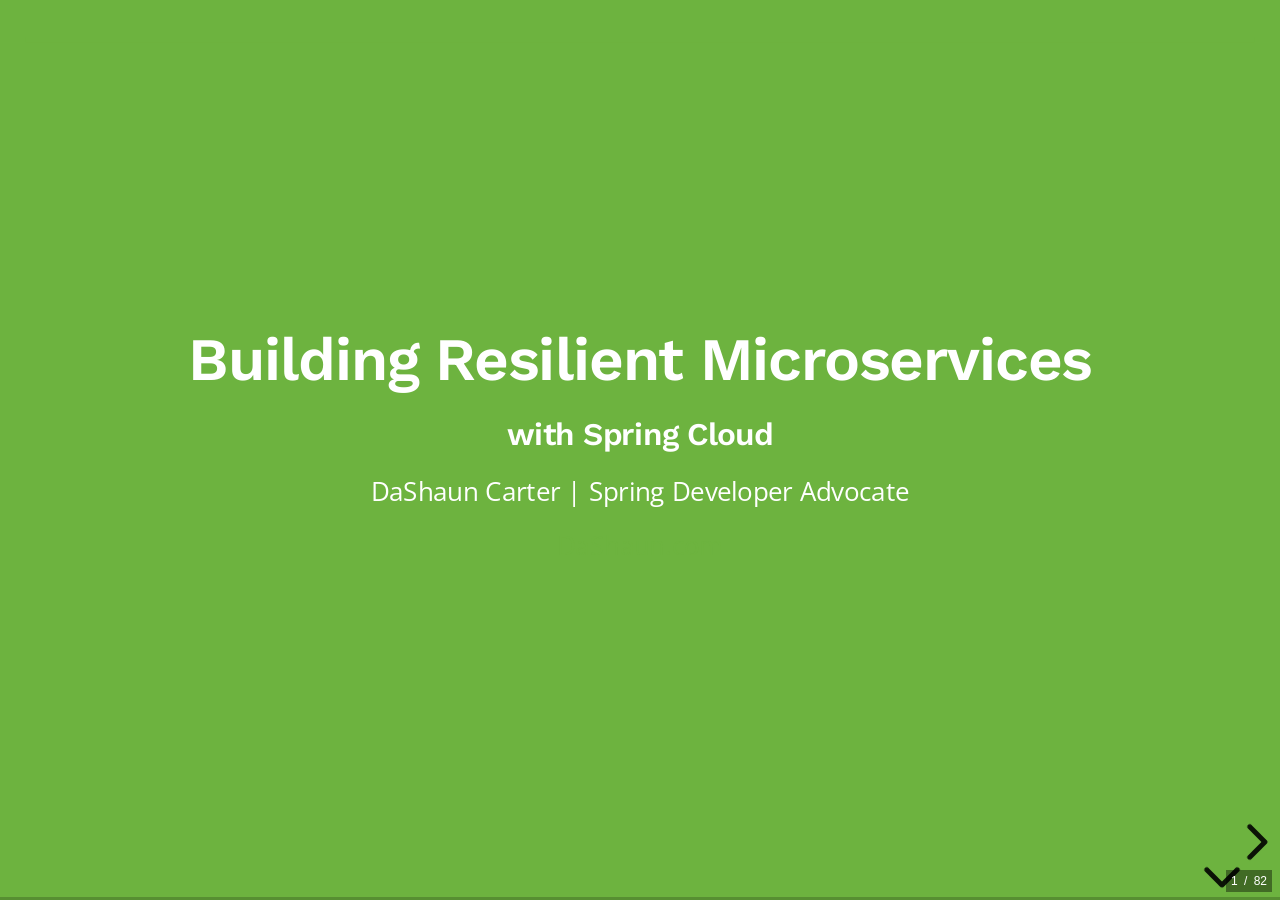
==== docs/index.html @ 8b3b5228 "first pass" ====
<!doctype html>
<html lang="en">
<head>
    <meta charset="utf-8">
    <meta name="viewport" content="width=device-width, initial-scale=1.0, maximum-scale=1.0, user-scalable=no">
    <title>Building Resilient Microservices with Spring Cloud</title>
    <link rel="stylesheet" href="./reveal.js/dist/reset.css">
    <link rel="stylesheet" href="./reveal.js/dist/reveal.css">
    <link rel="stylesheet" href="./reveal.js/dist/theme/simple.css">
    <link rel="stylesheet" href="./reveal.js/dist/plugin/highlight/monokai.css">
    <link rel="preconnect" href="https://fonts.googleapis.com">
    <link rel="preconnect" href="https://fonts.gstatic.com" crossorigin>
    <link href="https://fonts.googleapis.com/css2?family=Open+Sans:wght@400;600;700&family=Work+Sans:wght@400;700&display=swap" rel="stylesheet">
    <style>
        :root {
            --spring-green: #6db33f;
            --spring-dark: #191e1e;
            --spring-text: #4a4a4a;
            --spring-heading: #111;
            --spring-border: #ebf2f2;
            --bbq-ember: #c0392b;
        }
        .reveal { font-family: 'Open Sans', sans-serif; font-size: 28px; color: var(--spring-text); line-height: 1.5; }
        .reveal .slides { border-top: 5px solid var(--spring-green); }
        .reveal h1, .reveal h2, .reveal h3 { font-family: 'Work Sans', sans-serif; color: var(--spring-heading); text-transform: none; letter-spacing: -0.02em; }
        .reveal h1 { font-size: 2.1em; }
        .reveal h2 { font-size: 1.5em; }
        .reveal h3 { font-size: 1.1em; }
        .reveal p { font-size: 0.9em; }
        .reveal ul, .reveal ol { font-size: 0.84em; }
        .reveal li { margin-bottom: 0.25em; }
        .reveal a, .reveal code { color: var(--spring-green); }
        .reveal pre { font-size: 0.5em; width: 100%; border-radius: 8px; box-shadow: 0 8px 15px rgba(0,0,0,.15); }
        .reveal pre code { max-height: 520px; padding: 18px 22px; white-space: pre-wrap; background: var(--spring-dark); border-radius: 8px; }
        .reveal table { font-size: 0.72em; }
        .reveal table th { background: var(--spring-green); color: white; padding: 10px 16px; }
        .reveal table td { padding: 8px 16px; border-bottom: 1px solid var(--spring-border); }
        .reveal blockquote { border-left: 4px solid var(--spring-green); background: #f9fdf7; padding: 12px 20px; box-shadow: none; font-style: normal; }
        .reveal section[data-background-color="#6db33f"] h1,
        .reveal section[data-background-color="#6db33f"] h2,
        .reveal section[data-background-color="#6db33f"] h3,
        .reveal section[data-background-color="#6db33f"] p { color: white; }
        .reveal section[data-background-color="#191e1e"] h1,
        .reveal section[data-background-color="#191e1e"] h2,
        .reveal section[data-background-color="#191e1e"] h3,
        .reveal section[data-background-color="#191e1e"] p { color: white; }
        .reveal section[data-background-color="#c0392b"] h1,
        .reveal section[data-background-color="#c0392b"] h2,
        .reveal section[data-background-color="#c0392b"] h3,
        .reveal section[data-background-color="#c0392b"] p { color: white; }
        .reveal .progress, .reveal .controls { color: var(--spring-green); }
    </style>
</head>
<body>
<div class="reveal">
    <div class="slides">
        <section data-markdown="intro.md"      data-separator="^\f" data-separator-vertical="^---$" data-separator-notes="^Notes:" data-charset="utf-8"></section>
        <section data-markdown="config.md"      data-separator="^\f" data-separator-vertical="^---$" data-separator-notes="^Notes:" data-charset="utf-8"></section>
        <section data-markdown="discovery.md"   data-separator="^\f" data-separator-vertical="^---$" data-separator-notes="^Notes:" data-charset="utf-8"></section>
        <section data-markdown="resilience.md"  data-separator="^\f" data-separator-vertical="^---$" data-separator-notes="^Notes:" data-charset="utf-8"></section>
        <section data-markdown="stream.md"      data-separator="^\f" data-separator-vertical="^---$" data-separator-notes="^Notes:" data-charset="utf-8"></section>
        <section data-markdown="gateway.md"     data-separator="^\f" data-separator-vertical="^---$" data-separator-notes="^Notes:" data-charset="utf-8"></section>
        <section data-markdown="tracing.md"     data-separator="^\f" data-separator-vertical="^---$" data-separator-notes="^Notes:" data-charset="utf-8"></section>
        <section data-markdown="outro.md"       data-separator="^\f" data-separator-vertical="^---$" data-separator-notes="^Notes:" data-charset="utf-8"></section>
    </div>
</div>
<script src="./reveal.js/dist/reveal.js"></script>
<script src="./reveal.js/dist/plugin/markdown.js"></script>
<script src="./reveal.js/dist/plugin/highlight.js"></script>
<script src="./reveal.js/dist/plugin/notes.js"></script>
<script>
    Reveal.initialize({
        hash: true,
        slideNumber: 'c/t',
        progress: true,
        transition: 'slide',
        width: 1200,
        height: 800,
        margin: 0.04,
        plugins: [RevealMarkdown, RevealHighlight, RevealNotes]
    });
</script>
</body>
</html>
---- docs/reveal.js/dist/reveal.css ----
.reveal .stretch,.reveal .r-stretch{max-width:none;max-height:none}.reveal pre.stretch code,.reveal pre.r-stretch code{height:100%;max-height:100%;box-sizing:border-box}.reveal .r-fit-text{display:inline-block;white-space:nowrap}.reveal .r-stack{display:grid;grid-template-rows:100%}.reveal .r-stack>*{grid-area:1/1;margin:auto}.reveal .r-vstack,.reveal .r-hstack{display:flex}.reveal .r-vstack img,.reveal .r-vstack video,.reveal .r-hstack img,.reveal .r-hstack video{min-width:0;min-height:0;object-fit:contain}.reveal .r-vstack{flex-direction:column;align-items:center;justify-content:center}.reveal .r-hstack{flex-direction:row;align-items:center;justify-content:center}.reveal .items-stretch{align-items:stretch}.reveal .items-start{align-items:flex-start}.reveal .items-center{align-items:center}.reveal .items-end{align-items:flex-end}.reveal .justify-between{justify-content:space-between}.reveal .justify-around{justify-content:space-around}.reveal .justify-start{justify-content:flex-start}.reveal .justify-center{justify-content:center}.reveal .justify-end{justify-content:flex-end}html.reveal-full-page{width:100%;height:100%;height:100vh;height:calc(var(--vh, 1vh) * 100);height:100dvh;overflow:hidden}.reveal-viewport{height:100%;overflow:hidden;position:relative;line-height:1;margin:0;background-color:#fff;color:#000;--r-controls-spacing: 12px;--r-overlay-header-height: 40px;--r-overlay-margin: 0px;--r-overlay-padding: 6px;--r-overlay-gap: 5px}@media screen and (max-width:1024px),(max-height:768px){.reveal-viewport{--r-overlay-header-height: 26px}}.reveal-viewport:fullscreen{top:0!important;left:0!important;width:100%!important;height:100%!important;transform:none!important}.reveal .fragment{transition:all .2s ease}.reveal .fragment:not(.custom){opacity:0;visibility:hidden;will-change:opacity}.reveal .fragment.visible{opacity:1;visibility:inherit}.reveal .fragment.disabled{transition:none}.reveal .fragment.grow{opacity:1;visibility:inherit}.reveal .fragment.grow.visible{transform:scale(1.3)}.reveal .fragment.shrink{opacity:1;visibility:inherit}.reveal .fragment.shrink.visible{transform:scale(.7)}.reveal .fragment.zoom-in{transform:scale(.1)}.reveal .fragment.zoom-in.visible{transform:none}.reveal .fragment.fade-out{opacity:1;visibility:inherit}.reveal .fragment.fade-out.visible{opacity:0;visibility:hidden}.reveal .fragment.semi-fade-out{opacity:1;visibility:inherit}.reveal .fragment.semi-fade-out.visible{opacity:.5;visibility:inherit}.reveal .fragment.strike{opacity:1;visibility:inherit}.reveal .fragment.strike.visible{text-decoration:line-through}.reveal .fragment.fade-up{transform:translateY(40px)}.reveal .fragment.fade-up.visible{transform:translate(0)}.reveal .fragment.fade-down{transform:translateY(-40px)}.reveal .fragment.fade-down.visible{transform:translate(0)}.reveal .fragment.fade-right{transform:translate(-40px)}.reveal .fragment.fade-right.visible{transform:translate(0)}.reveal .fragment.fade-left{transform:translate(40px)}.reveal .fragment.fade-left.visible{transform:translate(0)}.reveal .fragment.fade-in-then-out,.reveal .fragment.current-visible{opacity:0;visibility:hidden}.reveal .fragment.fade-in-then-out.current-fragment,.reveal .fragment.current-visible.current-fragment{opacity:1;visibility:inherit}.reveal .fragment.fade-in-then-semi-out{opacity:0;visibility:hidden}.reveal .fragment.fade-in-then-semi-out.visible{opacity:.5;visibility:inherit}.reveal .fragment.fade-in-then-semi-out.current-fragment,.reveal .fragment.highlight-red,.reveal .fragment.highlight-current-red,.reveal .fragment.highlight-green,.reveal .fragment.highlight-current-green,.reveal .fragment.highlight-blue,.reveal .fragment.highlight-current-blue{opacity:1;visibility:inherit}.reveal .fragment.highlight-red.visible{color:#ff2c2d}.reveal .fragment.highlight-green.visible{color:#17ff2e}.reveal .fragment.highlight-blue.visible{color:#1b91ff}.reveal .fragment.highlight-current-red.current-fragment{color:#ff2c2d}.reveal .fragment.highlight-current-green.current-fragment{color:#17ff2e}.reveal .fragment.highlight-current-blue.current-fragment{color:#1b91ff}.reveal:after{content:"";font-style:italic}.reveal iframe{z-index:1}.reveal a{position:relative}@keyframes bounce-right{0%,10%,25%,40%,50%{transform:translate(0)}20%{transform:translate(10px)}30%{transform:translate(-5px)}}@keyframes bounce-left{0%,10%,25%,40%,50%{transform:translate(0)}20%{transform:translate(-10px)}30%{transform:translate(5px)}}@keyframes bounce-down{0%,10%,25%,40%,50%{transform:translateY(0)}20%{transform:translateY(10px)}30%{transform:translateY(-5px)}}.reveal .controls{display:none;position:absolute;top:auto;bottom:var(--r-controls-spacing);right:var(--r-controls-spacing);left:auto;z-index:11;color:#000;pointer-events:none;font-size:10px}.reveal .controls button{position:absolute;padding:0;background-color:transparent;border:0;outline:0;cursor:pointer;color:currentColor;transform:scale(.9999);transition:color .2s ease,opacity .2s ease,transform .2s ease;z-index:2;pointer-events:auto;font-size:inherit;visibility:hidden;opacity:0;-webkit-appearance:none;-webkit-tap-highlight-color:rgba(0,0,0,0)}.reveal .controls .controls-arrow:before,.reveal .controls .controls-arrow:after{content:"";position:absolute;top:0;left:0;width:2.6em;height:.5em;border-radius:.25em;background-color:currentColor;transition:all .15s ease,background-color .8s ease;transform-origin:.2em 50%;will-change:transform}.reveal .controls .controls-arrow{position:relative;width:3.6em;height:3.6em}.reveal .controls .controls-arrow:before{transform:translate(.5em) translateY(1.55em) rotate(45deg)}.reveal .controls .controls-arrow:after{transform:translate(.5em) translateY(1.55em) rotate(-45deg)}.reveal .controls .controls-arrow:hover:before{transform:translate(.5em) translateY(1.55em) rotate(40deg)}.reveal .controls .controls-arrow:hover:after{transform:translate(.5em) translateY(1.55em) rotate(-40deg)}.reveal .controls .controls-arrow:active:before{transform:translate(.5em) translateY(1.55em) rotate(36deg)}.reveal .controls .controls-arrow:active:after{transform:translate(.5em) translateY(1.55em) rotate(-36deg)}.reveal .controls .navigate-left{right:6.4em;bottom:3.2em;transform:translate(-10px)}.reveal .controls .navigate-left.highlight{animation:bounce-left 2s 50 both ease-out}.reveal .controls .navigate-right{right:0;bottom:3.2em;transform:translate(10px)}.reveal .controls .navigate-right .controls-arrow{transform:rotate(180deg)}.reveal .controls .navigate-right.highlight{animation:bounce-right 2s 50 both ease-out}.reveal .controls .navigate-up{right:3.2em;bottom:6.4em;transform:translateY(-10px)}.reveal .controls .navigate-up .controls-arrow{transform:rotate(90deg)}.reveal .controls .navigate-down{right:3.2em;bottom:-1.4em;padding-bottom:1.4em;transform:translateY(10px)}.reveal .controls .navigate-down .controls-arrow{transform:rotate(-90deg)}.reveal .controls .navigate-down.highlight{animation:bounce-down 2s 50 both ease-out}.reveal .controls[data-controls-back-arrows=faded] .navigate-up.enabled{opacity:.3}.reveal .controls[data-controls-back-arrows=faded] .navigate-up.enabled:hover{opacity:1}.reveal .controls[data-controls-back-arrows=hidden] .navigate-up.enabled{opacity:0;visibility:hidden}.reveal .controls .enabled{visibility:visible;opacity:.9;cursor:pointer;transform:none}.reveal .controls .enabled.fragmented{opacity:.5}.reveal .controls .enabled:hover,.reveal .controls .enabled.fragmented:hover{opacity:1}.reveal:not(.rtl) .controls[data-controls-back-arrows=faded] .navigate-left.enabled{opacity:.3}.reveal:not(.rtl) .controls[data-controls-back-arrows=faded] .navigate-left.enabled:hover{opacity:1}.reveal:not(.rtl) .controls[data-controls-back-arrows=hidden] .navigate-left.enabled{opacity:0;visibility:hidden}.reveal.rtl .controls[data-controls-back-arrows=faded] .navigate-right.enabled{opacity:.3}.reveal.rtl .controls[data-controls-back-arrows=faded] .navigate-right.enabled:hover{opacity:1}.reveal.rtl .controls[data-controls-back-arrows=hidden] .navigate-right.enabled{opacity:0;visibility:hidden}.reveal[data-navigation-mode=linear].has-horizontal-slides .navigate-up,.reveal[data-navigation-mode=linear].has-horizontal-slides .navigate-down{display:none}.reveal[data-navigation-mode=linear].has-horizontal-slides .navigate-left,.reveal:not(.has-vertical-slides) .controls .navigate-left{bottom:1.4em;right:5.5em}.reveal[data-navigation-mode=linear].has-horizontal-slides .navigate-right,.reveal:not(.has-vertical-slides) .controls .navigate-right{bottom:1.4em;right:.5em}.reveal:not(.has-horizontal-slides) .controls .navigate-up{right:1.4em;bottom:5em}.reveal:not(.has-horizontal-slides) .controls .navigate-down{right:1.4em;bottom:.5em}.reveal.has-dark-background .controls{color:#fff}.reveal.has-light-background .controls{color:#000}.reveal.no-hover .controls .controls-arrow:hover:before,.reveal.no-hover .controls .controls-arrow:active:before{transform:translate(.5em) translateY(1.55em) rotate(45deg)}.reveal.no-hover .controls .controls-arrow:hover:after,.reveal.no-hover .controls .controls-arrow:active:after{transform:translate(.5em) translateY(1.55em) rotate(-45deg)}@media screen and (min-width:500px){.reveal-viewport{--r-controls-spacing: .8em}.reveal .controls[data-controls-layout=edges]{inset:0}.reveal .controls[data-controls-layout=edges] .navigate-left,.reveal .controls[data-controls-layout=edges] .navigate-right,.reveal .controls[data-controls-layout=edges] .navigate-up,.reveal .controls[data-controls-layout=edges] .navigate-down{bottom:auto;right:auto}.reveal .controls[data-controls-layout=edges] .navigate-left{top:50%;left:var(--r-controls-spacing);margin-top:-1.8em}.reveal .controls[data-controls-layout=edges] .navigate-right{top:50%;right:var(--r-controls-spacing);margin-top:-1.8em}.reveal .controls[data-controls-layout=edges] .navigate-up{top:var(--r-controls-spacing);left:50%;margin-left:-1.8em}.reveal .controls[data-controls-layout=edges] .navigate-down{bottom:calc(var(--r-controls-spacing) - 1.4em + .3em);left:50%;margin-left:-1.8em}}.reveal .progress{position:absolute;display:none;height:3px;width:100%;bottom:0;left:0;z-index:10;background-color:#0003;color:#fff}.reveal .progress:after{content:"";display:block;position:absolute;height:10px;width:100%;top:-10px}.reveal .progress span{display:block;height:100%;width:100%;background-color:currentColor;transition:transform .8s cubic-bezier(.26,.86,.44,.985);transform-origin:0 0;transform:scaleX(0)}.reveal .slide-number{position:absolute;display:block;right:8px;bottom:8px;z-index:31;font-family:Helvetica,sans-serif;font-size:12px;line-height:1;color:#fff;background-color:#0006;padding:5px}.reveal .slide-number a{color:currentColor}.reveal .slide-number-delimiter{margin:0 3px}.reveal{position:relative;width:100%;height:100%;overflow:hidden;touch-action:pinch-zoom}.reveal.embedded{touch-action:pan-y}.reveal.embedded.is-vertical-slide{touch-action:none}.reveal .slides{position:absolute;width:100%;height:100%;inset:0;margin:auto;pointer-events:none;overflow:visible;z-index:1;text-align:center;perspective:600px;perspective-origin:50% 40%}.reveal .slides>section{perspective:600px}.reveal .slides>section,.reveal .slides>section>section{display:none;position:absolute;width:100%;pointer-events:auto;z-index:10;transform-style:flat;transition:transform-origin .8s cubic-bezier(.26,.86,.44,.985),transform .8s cubic-bezier(.26,.86,.44,.985),visibility .8s cubic-bezier(.26,.86,.44,.985),opacity .8s cubic-bezier(.26,.86,.44,.985)}.reveal[data-transition-speed=fast] .slides section{transition-duration:.4s}.reveal[data-transition-speed=slow] .slides section{transition-duration:1.2s}.reveal .slides section[data-transition-speed=fast]{transition-duration:.4s}.reveal .slides section[data-transition-speed=slow]{transition-duration:1.2s}.reveal .slides>section.stack{padding-top:0;padding-bottom:0;pointer-events:none;height:100%}.reveal .slides>section.present,.reveal .slides>section>section.present{display:block;z-index:11;opacity:1}.reveal .slides>section:empty,.reveal .slides>section>section:empty,.reveal .slides>section[data-background-interactive],.reveal .slides>section>section[data-background-interactive]{pointer-events:none}.reveal.center,.reveal.center .slides,.reveal.center .slides section{min-height:0!important}.reveal .slides>section:not(.present),.reveal .slides>section>section:not(.present){pointer-events:none}.reveal.overview .slides>section,.reveal.overview .slides>section>section{pointer-events:auto}.reveal .slides>section.past,.reveal .slides>section.future,.reveal .slides>section.past>section,.reveal .slides>section.future>section,.reveal .slides>section>section.past,.reveal .slides>section>section.future{opacity:0}.reveal .slides>section[data-transition=slide].past,.reveal .slides>section[data-transition~=slide-out].past,.reveal.slide .slides>section:not([data-transition]).past{transform:translate(-150%)}.reveal .slides>section[data-transition=slide].future,.reveal .slides>section[data-transition~=slide-in].future,.reveal.slide .slides>section:not([data-transition]).future{transform:translate(150%)}.reveal .slides>section>section[data-transition=slide].past,.reveal .slides>section>section[data-transition~=slide-out].past,.reveal.slide .slides>section>section:not([data-transition]).past{transform:translateY(-150%)}.reveal .slides>section>section[data-transition=slide].future,.reveal .slides>section>section[data-transition~=slide-in].future,.reveal.slide .slides>section>section:not([data-transition]).future{transform:translateY(150%)}.reveal .slides>section[data-transition=linear].past,.reveal .slides>section[data-transition~=linear-out].past,.reveal.linear .slides>section:not([data-transition]).past{transform:translate(-150%)}.reveal .slides>section[data-transition=linear].future,.reveal .slides>section[data-transition~=linear-in].future,.reveal.linear .slides>section:not([data-transition]).future{transform:translate(150%)}.reveal .slides>section>section[data-transition=linear].past,.reveal .slides>section>section[data-transition~=linear-out].past,.reveal.linear .slides>section>section:not([data-transition]).past{transform:translateY(-150%)}.reveal .slides>section>section[data-transition=linear].future,.reveal .slides>section>section[data-transition~=linear-in].future,.reveal.linear .slides>section>section:not([data-transition]).future{transform:translateY(150%)}.reveal .slides section[data-transition=default].stack,.reveal.default .slides section.stack{transform-style:preserve-3d}.reveal .slides>section[data-transition=default].past,.reveal .slides>section[data-transition~=default-out].past,.reveal.default .slides>section:not([data-transition]).past{transform:translate3d(-100%,0,0) rotateY(-90deg) translate3d(-100%,0,0)}.reveal .slides>section[data-transition=default].future,.reveal .slides>section[data-transition~=default-in].future,.reveal.default .slides>section:not([data-transition]).future{transform:translate3d(100%,0,0) rotateY(90deg) translate3d(100%,0,0)}.reveal .slides>section>section[data-transition=default].past,.reveal .slides>section>section[data-transition~=default-out].past,.reveal.default .slides>section>section:not([data-transition]).past{transform:translate3d(0,-300px,0) rotateX(70deg) translate3d(0,-300px,0)}.reveal .slides>section>section[data-transition=default].future,.reveal .slides>section>section[data-transition~=default-in].future,.reveal.default .slides>section>section:not([data-transition]).future{transform:translate3d(0,300px,0) rotateX(-70deg) translate3d(0,300px,0)}.reveal .slides section[data-transition=convex].stack,.reveal.convex .slides section.stack{transform-style:preserve-3d}.reveal .slides>section[data-transition=convex].past,.reveal .slides>section[data-transition~=convex-out].past,.reveal.convex .slides>section:not([data-transition]).past{transform:translate3d(-100%,0,0) rotateY(-90deg) translate3d(-100%,0,0)}.reveal .slides>section[data-transition=convex].future,.reveal .slides>section[data-transition~=convex-in].future,.reveal.convex .slides>section:not([data-transition]).future{transform:translate3d(100%,0,0) rotateY(90deg) translate3d(100%,0,0)}.reveal .slides>section>section[data-transition=convex].past,.reveal .slides>section>section[data-transition~=convex-out].past,.reveal.convex .slides>section>section:not([data-transition]).past{transform:translate3d(0,-300px,0) rotateX(70deg) translate3d(0,-300px,0)}.reveal .slides>section>section[data-transition=convex].future,.reveal .slides>section>section[data-transition~=convex-in].future,.reveal.convex .slides>section>section:not([data-transition]).future{transform:translate3d(0,300px,0) rotateX(-70deg) translate3d(0,300px,0)}.reveal .slides section[data-transition=concave].stack,.reveal.concave .slides section.stack{transform-style:preserve-3d}.reveal .slides>section[data-transition=concave].past,.reveal .slides>section[data-transition~=concave-out].past,.reveal.concave .slides>section:not([data-transition]).past{transform:translate3d(-100%,0,0) rotateY(90deg) translate3d(-100%,0,0)}.reveal .slides>section[data-transition=concave].future,.reveal .slides>section[data-transition~=concave-in].future,.reveal.concave .slides>section:not([data-transition]).future{transform:translate3d(100%,0,0) rotateY(-90deg) translate3d(100%,0,0)}.reveal .slides>section>section[data-transition=concave].past,.reveal .slides>section>section[data-transition~=concave-out].past,.reveal.concave .slides>section>section:not([data-transition]).past{transform:translate3d(0,-80%,0) rotateX(-70deg) translate3d(0,-80%,0)}.reveal .slides>section>section[data-transition=concave].future,.reveal .slides>section>section[data-transition~=concave-in].future,.reveal.concave .slides>section>section:not([data-transition]).future{transform:translate3d(0,80%,0) rotateX(70deg) translate3d(0,80%,0)}.reveal .slides section[data-transition=zoom],.reveal.zoom .slides section:not([data-transition]){transition-timing-function:ease}.reveal .slides>section[data-transition=zoom].past,.reveal .slides>section[data-transition~=zoom-out].past,.reveal.zoom .slides>section:not([data-transition]).past{visibility:hidden;transform:scale(16)}.reveal .slides>section[data-transition=zoom].future,.reveal .slides>section[data-transition~=zoom-in].future,.reveal.zoom .slides>section:not([data-transition]).future{visibility:hidden;transform:scale(.2)}.reveal .slides>section>section[data-transition=zoom].past,.reveal .slides>section>section[data-transition~=zoom-out].past,.reveal.zoom .slides>section>section:not([data-transition]).past{transform:scale(16)}.reveal .slides>section>section[data-transition=zoom].future,.reveal .slides>section>section[data-transition~=zoom-in].future,.reveal.zoom .slides>section>section:not([data-transition]).future{transform:scale(.2)}.reveal.cube .slides{perspective:1300px}.reveal.cube .slides section{padding:30px;min-height:700px;backface-visibility:hidden;box-sizing:border-box;transform-style:preserve-3d}.reveal.center.cube .slides section{min-height:0}.reveal.cube .slides section:not(.stack):before{content:"";position:absolute;display:block;width:100%;height:100%;left:0;top:0;background:#0000001a;border-radius:4px;transform:translateZ(-20px)}.reveal.cube .slides section:not(.stack):after{content:"";position:absolute;display:block;width:90%;height:30px;left:5%;bottom:0;background:none;z-index:1;border-radius:4px;box-shadow:0 95px 25px #0003;transform:translateZ(-90px) rotateX(65deg)}.reveal.cube .slides>section.stack{padding:0;background:none}.reveal.cube .slides>section.past{transform-origin:100% 0%;transform:translate3d(-100%,0,0) rotateY(-90deg)}.reveal.cube .slides>section.future{transform-origin:0% 0%;transform:translate3d(100%,0,0) rotateY(90deg)}.reveal.cube .slides>section>section.past{transform-origin:0% 100%;transform:translate3d(0,-100%,0) rotateX(90deg)}.reveal.cube .slides>section>section.future{transform-origin:0% 0%;transform:translate3d(0,100%,0) rotateX(-90deg)}.reveal.page .slides{perspective-origin:0% 50%;perspective:3000px}.reveal.page .slides section{padding:30px;min-height:700px;box-sizing:border-box;transform-style:preserve-3d}.reveal.page .slides section.past{z-index:12}.reveal.page .slides section:not(.stack):before{content:"";position:absolute;display:block;width:100%;height:100%;left:0;top:0;background:#0000001a;transform:translateZ(-20px)}.reveal.page .slides section:not(.stack):after{content:"";position:absolute;display:block;width:90%;height:30px;left:5%;bottom:0;background:none;z-index:1;border-radius:4px;box-shadow:0 95px 25px #0003;transform:translateZ(-90px) rotateX(65deg)}.reveal.page .slides>section.stack{padding:0;background:none}.reveal.page .slides>section.past{transform-origin:0% 0%;transform:translate3d(-40%,0,0) rotateY(-80deg)}.reveal.page .slides>section.future{transform-origin:100% 0%;transform:translateZ(0)}.reveal.page .slides>section>section.past{transform-origin:0% 0%;transform:translate3d(0,-40%,0) rotateX(80deg)}.reveal.page .slides>section>section.future{transform-origin:0% 100%;transform:translateZ(0)}.reveal .slides section[data-transition=fade],.reveal.fade .slides section:not([data-transition]),.reveal.fade .slides>section>section:not([data-transition]){transform:none;transition:opacity .5s}.reveal.fade.overview .slides section,.reveal.fade.overview .slides>section>section{transition:none}.reveal .slides section[data-transition=none],.reveal.none .slides section:not([data-transition]){transform:none;transition:none}.reveal .pause-overlay{position:absolute;top:0;left:0;width:100%;height:100%;background:#000;visibility:hidden;opacity:0;z-index:100;transition:all 1s ease}.reveal .pause-overlay .resume-button{position:absolute;bottom:20px;right:20px;color:#ccc;border-radius:2px;padding:6px 14px;border:2px solid #ccc;font-size:16px;background:transparent;cursor:pointer}.reveal .pause-overlay .resume-button:hover{color:#fff;border-color:#fff}.reveal.paused .pause-overlay{visibility:visible;opacity:1}.reveal .no-transition,.reveal .no-transition *,.reveal .slides.disable-slide-transitions section{transition:none!important}.reveal .slides.disable-slide-transitions section{transform:none!important}.reveal .backgrounds{position:absolute;width:100%;height:100%;top:0;left:0;perspective:600px}.reveal .slide-background{display:none;position:absolute;width:100%;height:100%;opacity:0;visibility:hidden;overflow:hidden;background-color:#0000;transition:all .8s cubic-bezier(.26,.86,.44,.985)}.reveal .slide-background-content{position:absolute;width:100%;height:100%;background-position:50% 50%;background-repeat:no-repeat;background-size:cover}.reveal .slide-background.stack{display:block}.reveal .slide-background.present{opacity:1;visibility:visible;z-index:2}.print-pdf .reveal .slide-background{opacity:1!important;visibility:visible!important}.reveal .slide-background video{position:absolute;width:100%;height:100%;max-width:none;max-height:none;top:0;left:0;object-fit:cover}.reveal .slide-background[data-background-size=contain] video{object-fit:contain}.reveal[data-background-transition=none]>.backgrounds .slide-background:not([data-background-transition]),.reveal>.backgrounds .slide-background[data-background-transition=none]{transition:none}.reveal[data-background-transition=slide]>.backgrounds .slide-background:not([data-background-transition]),.reveal>.backgrounds .slide-background[data-background-transition=slide]{opacity:1}.reveal[data-background-transition=slide]>.backgrounds .slide-background.past:not([data-background-transition]),.reveal>.backgrounds .slide-background.past[data-background-transition=slide]{transform:translate(-100%)}.reveal[data-background-transition=slide]>.backgrounds .slide-background.future:not([data-background-transition]),.reveal>.backgrounds .slide-background.future[data-background-transition=slide]{transform:translate(100%)}.reveal[data-background-transition=slide]>.backgrounds .slide-background>.slide-background.past:not([data-background-transition]),.reveal>.backgrounds .slide-background>.slide-background.past[data-background-transition=slide]{transform:translateY(-100%)}.reveal[data-background-transition=slide]>.backgrounds .slide-background>.slide-background.future:not([data-background-transition]),.reveal>.backgrounds .slide-background>.slide-background.future[data-background-transition=slide]{transform:translateY(100%)}.reveal[data-background-transition=convex]>.backgrounds .slide-background.past:not([data-background-transition]),.reveal>.backgrounds .slide-background.past[data-background-transition=convex]{opacity:0;transform:translate3d(-100%,0,0) rotateY(-90deg) translate3d(-100%,0,0)}.reveal[data-background-transition=convex]>.backgrounds .slide-background.future:not([data-background-transition]),.reveal>.backgrounds .slide-background.future[data-background-transition=convex]{opacity:0;transform:translate3d(100%,0,0) rotateY(90deg) translate3d(100%,0,0)}.reveal[data-background-transition=convex]>.backgrounds .slide-background>.slide-background.past:not([data-background-transition]),.reveal>.backgrounds .slide-background>.slide-background.past[data-background-transition=convex]{opacity:0;transform:translate3d(0,-100%,0) rotateX(90deg) translate3d(0,-100%,0)}.reveal[data-background-transition=convex]>.backgrounds .slide-background>.slide-background.future:not([data-background-transition]),.reveal>.backgrounds .slide-background>.slide-background.future[data-background-transition=convex]{opacity:0;transform:translate3d(0,100%,0) rotateX(-90deg) translate3d(0,100%,0)}.reveal[data-background-transition=concave]>.backgrounds .slide-background.past:not([data-background-transition]),.reveal>.backgrounds .slide-background.past[data-background-transition=concave]{opacity:0;transform:translate3d(-100%,0,0) rotateY(90deg) translate3d(-100%,0,0)}.reveal[data-background-transition=concave]>.backgrounds .slide-background.future:not([data-background-transition]),.reveal>.backgrounds .slide-background.future[data-background-transition=concave]{opacity:0;transform:translate3d(100%,0,0) rotateY(-90deg) translate3d(100%,0,0)}.reveal[data-background-transition=concave]>.backgrounds .slide-background>.slide-background.past:not([data-background-transition]),.reveal>.backgrounds .slide-background>.slide-background.past[data-background-transition=concave]{opacity:0;transform:translate3d(0,-100%,0) rotateX(-90deg) translate3d(0,-100%,0)}.reveal[data-background-transition=concave]>.backgrounds .slide-background>.slide-background.future:not([data-background-transition]),.reveal>.backgrounds .slide-background>.slide-background.future[data-background-transition=concave]{opacity:0;transform:translate3d(0,100%,0) rotateX(90deg) translate3d(0,100%,0)}.reveal[data-background-transition=zoom]>.backgrounds .slide-background:not([data-background-transition]),.reveal>.backgrounds .slide-background[data-background-transition=zoom]{transition-timing-function:ease}.reveal[data-background-transition=zoom]>.backgrounds .slide-background.past:not([data-background-transition]),.reveal>.backgrounds .slide-background.past[data-background-transition=zoom]{opacity:0;visibility:hidden;transform:scale(16)}.reveal[data-background-transition=zoom]>.backgrounds .slide-background.future:not([data-background-transition]),.reveal>.backgrounds .slide-background.future[data-background-transition=zoom]{opacity:0;visibility:hidden;transform:scale(.2)}.reveal[data-background-transition=zoom]>.backgrounds .slide-background>.slide-background.past:not([data-background-transition]),.reveal>.backgrounds .slide-background>.slide-background.past[data-background-transition=zoom]{opacity:0;visibility:hidden;transform:scale(16)}.reveal[data-background-transition=zoom]>.backgrounds .slide-background>.slide-background.future:not([data-background-transition]),.reveal>.backgrounds .slide-background>.slide-background.future[data-background-transition=zoom]{opacity:0;visibility:hidden;transform:scale(.2)}.reveal[data-transition-speed=fast]>.backgrounds .slide-background{transition-duration:.4s}.reveal[data-transition-speed=slow]>.backgrounds .slide-background{transition-duration:1.2s}.reveal [data-auto-animate-target^=unmatched]{will-change:opacity}.reveal section[data-auto-animate]:not(.stack):not([data-auto-animate=running]) [data-auto-animate-target^=unmatched]{opacity:0}.reveal.overview{perspective-origin:50% 50%;perspective:700px}.reveal.overview .slides section{height:100%;top:0!important;opacity:1!important;overflow:hidden;visibility:visible!important;cursor:pointer;box-sizing:border-box}.reveal.overview .slides section:hover,.reveal.overview .slides section.present{outline:10px solid rgba(150,150,150,.6);outline-offset:10px}.reveal.overview .slides section.present{outline:10px solid var(--r-link-color)}.reveal.overview .slides section .fragment{opacity:1;transition:none}.reveal.overview .slides section:after,.reveal.overview .slides section:before{display:none!important}.reveal.overview .slides>section.stack{padding:0;top:0!important;background:none;outline:none;overflow:visible}.reveal.overview .backgrounds{perspective:inherit}.reveal.overview .backgrounds .slide-background{opacity:1;visibility:visible;outline:10px solid rgba(150,150,150,.1);outline-offset:10px}.reveal.overview .backgrounds .slide-background.stack{overflow:visible}.reveal.overview .slides section,.reveal.overview-deactivating .slides section{transition:none}.reveal.overview .backgrounds .slide-background,.reveal.overview-deactivating .backgrounds .slide-background{transition:none}.reveal.rtl .slides,.reveal.rtl .slides h1,.reveal.rtl .slides h2,.reveal.rtl .slides h3,.reveal.rtl .slides h4,.reveal.rtl .slides h5,.reveal.rtl .slides h6{direction:rtl;font-family:sans-serif}.reveal.rtl pre,.reveal.rtl code{direction:ltr}.reveal.rtl ol,.reveal.rtl ul{text-align:right}.reveal.rtl .progress span{transform-origin:100% 0}.reveal.has-parallax-background .backgrounds{transition:all .8s ease}.reveal.has-parallax-background[data-transition-speed=fast] .backgrounds{transition-duration:.4s}.reveal.has-parallax-background[data-transition-speed=slow] .backgrounds{transition-duration:1.2s}@keyframes fade-in{0%{opacity:0}to{opacity:1}}@keyframes scale-up{0%{transform:scale(.95)}to{transform:scale(1)}}.reveal [data-preview-image],.reveal [data-preview-video],.reveal [data-preview-link]:not(a):not([data-preview-link=false]){cursor:zoom-in}.r-overlay{position:absolute;top:var(--r-overlay-margin);right:var(--r-overlay-margin);bottom:var(--r-overlay-margin);left:var(--r-overlay-margin);border-radius:min(var(--r-overlay-margin),6px);z-index:99;background:#000000f2;-webkit-backdrop-filter:blur(10px);backdrop-filter:blur(10px);transition:all .3s ease;color:#fff;animation:fade-in .3s ease;font-family:ui-sans-serif,system-ui,-apple-system,Helvetica,sans-serif}.r-overlay-viewport{position:absolute;top:var(--r-overlay-padding);right:var(--r-overlay-padding);bottom:var(--r-overlay-padding);left:var(--r-overlay-padding);gap:var(--r-overlay-gap);display:flex;flex-direction:column}.r-overlay-header{display:flex;z-index:2;box-sizing:border-box;align-items:center;justify-content:flex-end;height:var(--r-overlay-header-height);gap:6px}.r-overlay-header .r-overlay-header-button{all:unset;display:flex;align-items:center;justify-content:center;min-width:var(--r-overlay-header-height);min-height:var(--r-overlay-header-height);padding:0 calc(var(--r-overlay-header-height) / 4);opacity:1;border-radius:6px;font-size:18px;gap:8px;cursor:pointer;box-sizing:border-box}.r-overlay-header .r-overlay-header-button:hover{opacity:1;background-color:#ffffff26}.r-overlay-header .icon{display:inline-block;width:20px;height:20px;background-position:50% 50%;background-size:100%;background-repeat:no-repeat}.r-overlay-close .icon{background-image:url([data-uri])}.r-overlay-external .icon{background-image:url([data-uri])}.r-overlay-content{position:relative;display:grid;place-items:center;border-radius:6px;overflow:hidden;flex-grow:1;background-color:#141414cc;animation:scale-up .5s cubic-bezier(.26,.86,.44,.985)}.r-overlay-spinner{position:absolute;display:block;top:50%;left:50%;width:32px;height:32px;margin:-16px 0 0 -16px;z-index:10;background-image:url([data-uri]%2F%2F%2F6%2Bvr8nJybW1tcDAwOjo6Nvb26ioqKOjo7Ozs%2FLy8vz8%2FAAAAAAAAAAAACH%2FC05FVFNDQVBFMi4wAwEAAAAh%2FhpDcmVhdGVkIHdpdGggYWpheGxvYWQuaW5mbwAh%[base64]%2FV%2FnmOM82XiHRLYKhKP1oZmADdEAAAh%2BQQJCgAAACwAAAAAIAAgAAAE6hDISWlZpOrNp1lGNRSdRpDUolIGw5RUYhhHukqFu8DsrEyqnWThGvAmhVlteBvojpTDDBUEIFwMFBRAmBkSgOrBFZogCASwBDEY%2FCZSg7GSE0gSCjQBMVG023xWBhklAnoEdhQEfyNqMIcKjhRsjEdnezB%2BA4k8gTwJhFuiW4dokXiloUepBAp5qaKpp6%2BHo7aWW54wl7obvEe0kRuoplCGepwSx2jJvqHEmGt6whJpGpfJCHmOoNHKaHx61WiSR92E4lbFoq%2BB6QDtuetcaBPnW6%2BO7wDHpIiK9SaVK5GgV543tzjgGcghAgAh%[base64]%2B%2BG%2Bw48edZPK%2BM6hLJpQg484enXIdQFSS1u6UhksENEQAAIfkECQoAAAAsAAAAACAAIAAABOcQyEmpGKLqzWcZRVUQnZYg1aBSh2GUVEIQ2aQOE%2BG%2BcD4ntpWkZQj1JIiZIogDFFyHI0UxQwFugMSOFIPJftfVAEoZLBbcLEFhlQiqGp1Vd140AUklUN3eCA51C1EWMzMCezCBBmkxVIVHBWd3HHl9JQOIJSdSnJ0TDKChCwUJjoWMPaGqDKannasMo6WnM562R5YluZRwur0wpgqZE7NKUm%2BFNRPIhjBJxKZteWuIBMN4zRMIVIhffcgojwCF117i4nlLnY5ztRLsnOk%2BaV%2BoJY7V7m76PdkS4trKcdg0Zc0tTcKkRAAAIfkECQoAAAAsAAAAACAAIAAABO4QyEkpKqjqzScpRaVkXZWQEximw1BSCUEIlDohrft6cpKCk5xid5MNJTaAIkekKGQkWyKHkvhKsR7ARmitkAYDYRIbUQRQjWBwJRzChi9CRlBcY1UN4g0%[base64]%[base64]%2BE71SRQeyqUToLA7VxF0JDyIQh%2FMVVPMt1ECZlfcjZJ9mIKoaTl1MRIl5o4CUKXOwmyrCInCKqcWtvadL2SYhyASyNDJ0uIiRMDjI0Fd30%2FiI2UA5GSS5UDj2l6NoqgOgN4gksEBgYFf0FDqKgHnyZ9OX8HrgYHdHpcHQULXAS2qKpENRg7eAMLC7kTBaixUYFkKAzWAAnLC7FLVxLWDBLKCwaKTULgEwbLA4hJtOkSBNqITT3xEgfLpBtzE%2FjiuL04RGEBgwWhShRgQExHBAAh%2BQQJCgAAACwAAAAAIAAgAAAE7xDISWlSqerNpyJKhWRdlSAVoVLCWk6JKlAqAavhO9UkUHsqlE6CwO1cRdCQ8iEIfzFVTzLdRAmZX3I2SfZiCqGk5dTESJeaOAlClzsJsqwiJwiqnFrb2nS9kmIcgEsjQydLiIlHehhpejaIjzh9eomSjZR%[base64]%2BE71SRQeyqUToLA7VxF0JDyIQh%[base64]%2BE71SRQeyqUToLA7VxF0JDyIQh%2FMVVPMt1ECZlfcjZJ9mIKoaTl1MRIl5o4CUKXOwmyrCInCKqcWtvadL2SYhyASyNDJ0uIiUd6GAULDJCRiXo1CpGXDJOUjY%2BYip9DhToJA4RBLwMLCwVDfRgbBAaqqoZ1XBMHswsHtxtFaH1iqaoGNgAIxRpbFAgfPQSqpbgGBqUD1wBXeCYp1AYZ19JJOYgH1KwA4UBvQwXUBxPqVD9L3sbp2BNk2xvvFPJd%2BMFCN6HAAIKgNggY0KtEBAAh%[base64]%2BvsYMDAzZQPC9VCNkDWUhGkuE5PxJNwiUK4UfLzOlD4WvzAHaoG9nxPi5d%2BjYUqfAhhykOFwJWiAAAIfkECQoAAAAsAAAAACAAIAAABPAQyElpUqnqzaciSoVkXVUMFaFSwlpOCcMYlErAavhOMnNLNo8KsZsMZItJEIDIFSkLGQoQTNhIsFehRww2CQLKF0tYGKYSg%2BygsZIuNqJksKgbfgIGepNo2cIUB3V1B3IvNiBYNQaDSTtfhhx0CwVPI0UJe0%2Bbm4g5VgcGoqOcnjmjqDSdnhgEoamcsZuXO1aWQy8KAwOAuTYYGwi7w5h%2BKr0SJ8MFihpNbx%2B4Erq7BYBuzsdiH1jCAzoSfl0rVirNbRXlBBlLX%2BBP0XJLAPGzTkAuAOqb0WT5AH7OcdCm5B8TgRwSRKIHQtaLCwg1RAAAOwAAAAAAAAAAAA%3D%3D);visibility:hidden;opacity:0}.r-overlay-preview .r-overlay-content iframe{width:100%;height:100%;max-width:100%;max-height:100%;border:0;opacity:0;visibility:hidden;transition:all .3s ease}.r-overlay-preview[data-state=loaded] iframe{opacity:1;visibility:visible}.r-overlay-preview .r-overlay-content img,.r-overlay-preview .r-overlay-content video{position:absolute;max-width:100%;max-height:100%;width:100%;height:100%;margin:0;object-fit:scale-down}.r-overlay-preview[data-preview-fit=none] img,.r-overlay-preview[data-preview-fit=none] video{object-fit:none}.r-overlay-preview[data-preview-fit=scale-down] img,.r-overlay-preview[data-preview-fit=scale-down] video{object-fit:scale-down}.r-overlay-preview[data-preview-fit=contain] img,.r-overlay-preview[data-preview-fit=contain] video{object-fit:contain}.r-overlay-preview[data-preview-fit=cover] img,.r-overlay-preview[data-preview-fit=cover] video{object-fit:cover}.r-overlay-preview[data-state=loaded] .r-overlay-content-inner{position:absolute;z-index:-1;left:0;top:45%;width:100%;text-align:center;letter-spacing:normal}.r-overlay-preview .r-overlay-error{font-size:18px;color:orange}.r-overlay-preview .x-frame-error{opacity:0;transition:opacity .3s ease .3s}.r-overlay-preview[data-state=loaded] .x-frame-error{opacity:1}.r-overlay-preview[data-state=loading] .r-overlay-spinner{opacity:.6;visibility:visible}.r-overlay-help .r-overlay-content{overflow:auto}.r-overlay-help-content{max-width:560px;padding:20px 0;margin:auto;text-align:center;letter-spacing:normal}.r-overlay-help-content .title{font-size:20px;margin-top:0}.r-overlay-help .r-overlay-help-content table{border:1px solid #fff;border-collapse:collapse;font-size:16px;text-align:left}.r-overlay-help .r-overlay-help-content table th,.r-overlay-help .r-overlay-help-content table td{width:240px;padding:14px;border:1px solid #fff;vertical-align:middle}.r-overlay-help .r-overlay-help-content table th{padding-top:20px;padding-bottom:20px}.reveal .playback{position:absolute;left:15px;bottom:20px;z-index:30;cursor:pointer;transition:all .4s ease;-webkit-tap-highlight-color:rgba(0,0,0,0)}.reveal.overview .playback{opacity:0;visibility:hidden}.reveal .hljs{min-height:100%}.reveal .hljs table{margin:initial}.reveal .hljs-ln-code,.reveal .hljs-ln-numbers{padding:0;border:0}.reveal .hljs-ln-numbers{opacity:.6;padding-right:.75em;text-align:right;vertical-align:top}.reveal .hljs.has-highlights tr:not(.highlight-line){opacity:.4}.reveal .hljs.has-highlights.fragment{transition:all .2s ease}.reveal .hljs:not(:first-child).fragment{position:absolute;top:0;left:0;width:100%;box-sizing:border-box}.reveal pre[data-auto-animate-target]{overflow:hidden}.reveal pre[data-auto-animate-target] code{height:100%}.reveal .roll{display:inline-block;line-height:1.2;overflow:hidden;vertical-align:top;perspective:400px;perspective-origin:50% 50%}.reveal .roll:hover{background:none;text-shadow:none}.reveal .roll span{display:block;position:relative;padding:0 2px;pointer-events:none;transition:all .4s ease;transform-origin:50% 0%;transform-style:preserve-3d;backface-visibility:hidden}.reveal .roll:hover span{background:#00000080;transform:translateZ(-45px) rotateX(90deg)}.reveal .roll span:after{content:attr(data-title);display:block;position:absolute;left:0;top:0;padding:0 2px;backface-visibility:hidden;transform-origin:50% 0%;transform:translate3d(0,110%,0) rotateX(-90deg)}.reveal aside.notes{display:none}.reveal .speaker-notes{display:none;position:absolute;width:33.3333333333%;height:100%;top:0;left:100%;padding:14px 18px;z-index:1;font-size:18px;line-height:1.4;border:1px solid rgba(0,0,0,.05);color:#222;background-color:#f5f5f5;overflow:auto;box-sizing:border-box;text-align:left;font-family:Helvetica,sans-serif;-webkit-overflow-scrolling:touch}.reveal .speaker-notes .notes-placeholder{color:#ccc;font-style:italic}.reveal .speaker-notes:focus{outline:none}.reveal .speaker-notes:before{content:"Speaker notes";display:block;margin-bottom:10px;opacity:.5}.reveal.show-notes{max-width:75%;overflow:visible}.reveal.show-notes .speaker-notes{display:block}@media screen and (min-width:1600px){.reveal .speaker-notes{font-size:20px}}@media screen and (max-width:1024px){.reveal.show-notes{border-left:0;max-width:none;max-height:70%;max-height:70vh;overflow:visible}.reveal.show-notes .speaker-notes{top:100%;left:0;width:100%;height:30vh;border:0}}@media screen and (max-width:600px){.reveal.show-notes{max-height:60%;max-height:60vh}.reveal.show-notes .speaker-notes{top:100%;height:40vh}.reveal .speaker-notes{font-size:14px}}.reveal .jump-to-slide{position:absolute;top:15px;left:15px;z-index:30;font-size:32px;-webkit-tap-highlight-color:rgba(0,0,0,0)}.reveal .jump-to-slide-input{background:transparent;padding:8px;font-size:inherit;color:currentColor;border:0}.reveal .jump-to-slide-input::placeholder{color:currentColor;opacity:.5}.reveal.has-dark-background .jump-to-slide-input{color:#fff}.reveal.has-light-background .jump-to-slide-input{color:#222}.reveal .jump-to-slide-input:focus{outline:none}.reveal .r-overlay-button{all:unset;position:absolute;display:flex;align-items:center;justify-content:center;padding:10px;border-radius:5px;font-size:.4em;z-index:30;cursor:pointer;-webkit-tap-highlight-color:rgba(0,0,0,0);-webkit-appearance:none;appearance:none;color:#fff;background:#000000b3}.reveal .r-overlay-button:hover{background:#000000e6}.reveal.has-light-background .r-overlay-button{color:#222;background:#ffffffb3}.reveal.has-light-background .r-overlay-button:hover{background:#ffffffe6}.reveal .r-media-play-button{left:15px;bottom:20px}.zoomed .reveal *,.zoomed .reveal *:before,.zoomed .reveal *:after{backface-visibility:visible!important}.zoomed .reveal .progress,.zoomed .reveal .controls{opacity:0}.zoomed .reveal .roll span{background:none}.zoomed .reveal .roll span:after{visibility:hidden}.reveal-viewport.loading-scroll-mode{visibility:hidden}.reveal-viewport.reveal-scroll{margin:0 auto;overflow:auto;overflow-x:hidden;overflow-y:auto;z-index:1;--r-scrollbar-width: 7px;--r-scrollbar-trigger-size: 5px;--r-controls-spacing: 8px}@media screen and (max-width:500px){.reveal-viewport.reveal-scroll{--r-scrollbar-width: 3px;--r-scrollbar-trigger-size: 3px}}.reveal-viewport.reveal-scroll .controls,.reveal-viewport.reveal-scroll .progress,.reveal-viewport.reveal-scroll .playback,.reveal-viewport.reveal-scroll .backgrounds,.reveal-viewport.reveal-scroll .slide-number,.reveal-viewport.reveal-scroll .speaker-notes{display:none!important}.reveal-viewport.reveal-scroll .r-overlay,.reveal-viewport.reveal-scroll .pause-overlay,.reveal-viewport.reveal-scroll .r-media-play-button{position:fixed}.reveal-viewport.reveal-scroll .reveal{overflow:visible;touch-action:manipulation}.reveal-viewport.reveal-scroll .slides{position:static;pointer-events:initial;left:auto;top:auto;width:100%!important;margin:0;padding:0;overflow:visible;display:block;perspective:none;perspective-origin:50% 50%}.reveal-viewport.reveal-scroll .scroll-page{position:relative;width:100%;height:calc(var(--page-height) + var(--page-scroll-padding));z-index:1;overflow:visible}.reveal-viewport.reveal-scroll .scroll-page-sticky{position:sticky;height:var(--page-height);top:0}.reveal-viewport.reveal-scroll .scroll-page-content{position:absolute;top:0;left:0;width:100%;height:100%;overflow:hidden}.reveal-viewport.reveal-scroll .scroll-page section{visibility:visible!important;display:block!important;position:absolute!important;width:var(--slide-width)!important;height:var(--slide-height)!important;top:50%!important;left:50%!important;opacity:1!important;transform:scale(var(--slide-scale)) translate(-50%,-50%)!important;transform-style:flat!important;transform-origin:0 0!important}.reveal-viewport.reveal-scroll .slide-background{display:block!important;position:absolute;top:0;left:0;width:100%;height:100%;z-index:auto!important;visibility:visible;opacity:1;touch-action:manipulation}.reveal-viewport.reveal-scroll[data-scrollbar=true]::-webkit-scrollbar,.reveal-viewport.reveal-scroll[data-scrollbar=auto]::-webkit-scrollbar{display:none}.reveal-viewport.reveal-scroll[data-scrollbar=true],.reveal-viewport.reveal-scroll[data-scrollbar=auto]{scrollbar-width:none}.reveal.has-dark-background,.reveal-viewport.has-dark-background{--r-overlay-element-bg-color: 240, 240, 240;--r-overlay-element-fg-color: 0, 0, 0}.reveal.has-light-background,.reveal-viewport.has-light-background{--r-overlay-element-bg-color: 0, 0, 0;--r-overlay-element-fg-color: 240, 240, 240}.reveal-viewport.reveal-scroll .scrollbar{position:sticky;top:50%;z-index:20;opacity:0;transition:all .3s ease}.reveal-viewport.reveal-scroll .scrollbar.visible,.reveal-viewport.reveal-scroll .scrollbar:hover{opacity:1}.reveal-viewport.reveal-scroll .scrollbar .scrollbar-inner{position:absolute;width:var(--r-scrollbar-width);height:calc(var(--viewport-height) - var(--r-controls-spacing) * 2);right:var(--r-controls-spacing);top:0;transform:translateY(-50%);border-radius:var(--r-scrollbar-width);z-index:10}.reveal-viewport.reveal-scroll .scrollbar .scrollbar-playhead{position:absolute;width:var(--r-scrollbar-width);height:var(--r-scrollbar-width);top:0;left:0;border-radius:var(--r-scrollbar-width);background-color:rgba(var(--r-overlay-element-bg-color),1);z-index:11;transition:background-color .2s ease}.reveal-viewport.reveal-scroll .scrollbar .scrollbar-slide{position:absolute;width:100%;background-color:rgba(var(--r-overlay-element-bg-color),.2);box-shadow:0 0 0 1px rgba(var(--r-overlay-element-fg-color),.1);border-radius:var(--r-scrollbar-width);transition:background-color .2s ease}.reveal-viewport.reveal-scroll .scrollbar .scrollbar-slide:after{content:"";position:absolute;width:200%;height:100%;top:0;left:-50%;background:#0000;z-index:-1}.reveal-viewport.reveal-scroll .scrollbar .scrollbar-slide:hover,.reveal-viewport.reveal-scroll .scrollbar .scrollbar-slide.active{background-color:rgba(var(--r-overlay-element-bg-color),.4)}.reveal-viewport.reveal-scroll .scrollbar .scrollbar-trigger{position:absolute;width:100%;transition:background-color .2s ease}.reveal-viewport.reveal-scroll .scrollbar .scrollbar-slide.active.has-triggers{background-color:rgba(var(--r-overlay-element-bg-color),.4);z-index:10}.reveal-viewport.reveal-scroll .scrollbar .scrollbar-slide.active .scrollbar-trigger:after{content:"";position:absolute;width:var(--r-scrollbar-trigger-size);height:var(--r-scrollbar-trigger-size);border-radius:20px;top:50%;left:50%;transform:translate(-50%,-50%);background-color:rgba(var(--r-overlay-element-bg-color),1);transition:transform .2s ease,opacity .2s ease;opacity:.4}.reveal-viewport.reveal-scroll .scrollbar .scrollbar-slide.active .scrollbar-trigger.active:after,.reveal-viewport.reveal-scroll .scrollbar .scrollbar-slide.active .scrollbar-trigger.active~.scrollbar-trigger:after{opacity:1}.reveal-viewport.reveal-scroll .scrollbar .scrollbar-slide.active .scrollbar-trigger~.scrollbar-trigger.active:after{transform:translate(calc(var(--r-scrollbar-width) * -2));background-color:rgba(var(--r-overlay-element-bg-color),1)}html.reveal-print *{-webkit-print-color-adjust:exact}html.reveal-print{width:100%;height:100%;overflow:visible}html.reveal-print body{margin:0 auto!important;border:0;padding:0;float:none!important;overflow:visible}html.reveal-print .nestedarrow,html.reveal-print .reveal .controls,html.reveal-print .reveal .progress,html.reveal-print .reveal .playback,html.reveal-print .reveal.overview,html.reveal-print .state-background{display:none!important}html.reveal-print .reveal pre code{overflow:hidden!important}html.reveal-print .reveal{width:auto!important;height:auto!important;overflow:hidden!important}html.reveal-print .reveal .slides{position:static;width:100%!important;height:auto!important;zoom:1!important;pointer-events:initial;left:auto;top:auto;margin:0!important;padding:0!important;overflow:visible;display:block;perspective:none;perspective-origin:50% 50%}html.reveal-print .reveal .slides .pdf-page{position:relative;overflow:hidden;z-index:1;page-break-after:always}html.reveal-print .reveal .slides .pdf-page:last-of-type{page-break-after:avoid}html.reveal-print .reveal .slides section{visibility:visible!important;display:block!important;position:absolute!important;margin:0!important;padding:0!important;box-sizing:border-box!important;min-height:1px;opacity:1!important;transform-style:flat!important;transform:none!important}html.reveal-print .reveal section.stack{position:relative!important;margin:0!important;padding:0!important;page-break-after:avoid!important;height:auto!important;min-height:auto!important}html.reveal-print .reveal img{box-shadow:none}html.reveal-print .reveal .backgrounds{display:none}html.reveal-print .reveal .slide-background{display:block!important;position:absolute;top:0;left:0;width:100%;height:100%;z-index:auto!important}html.reveal-print .reveal.show-notes{max-width:none;max-height:none}html.reveal-print .reveal .speaker-notes-pdf{display:block;width:100%;height:auto;max-height:none;inset:auto;z-index:100}html.reveal-print .reveal .speaker-notes-pdf[data-layout=separate-page]{position:relative;color:inherit;background-color:transparent;padding:20px;page-break-after:always;border:0}html.reveal-print .reveal .slide-number-pdf{display:block;position:absolute;font-size:14px;visibility:visible}html.reveal-print .aria-status{display:none}@media print{html:not(.print-pdf){overflow:visible;width:auto;height:auto}html:not(.print-pdf) body{margin:0;padding:0;overflow:visible}html:not(.print-pdf) .reveal{background:#fff;font-size:20pt}html:not(.print-pdf) .reveal .controls,html:not(.print-pdf) .reveal .state-background,html:not(.print-pdf) .reveal .progress,html:not(.print-pdf) .reveal .backgrounds,html:not(.print-pdf) .reveal .slide-number{display:none!important}html:not(.print-pdf) .reveal p,html:not(.print-pdf) .reveal td,html:not(.print-pdf) .reveal li{font-size:20pt!important;color:#000}html:not(.print-pdf) .reveal h1,html:not(.print-pdf) .reveal h2,html:not(.print-pdf) .reveal h3,html:not(.print-pdf) .reveal h4,html:not(.print-pdf) .reveal h5,html:not(.print-pdf) .reveal h6{color:#000!important;height:auto;line-height:normal;text-align:left;letter-spacing:normal}html:not(.print-pdf) .reveal h1{font-size:28pt!important}html:not(.print-pdf) .reveal h2{font-size:24pt!important}html:not(.print-pdf) .reveal h3{font-size:22pt!important}html:not(.print-pdf) .reveal h4{font-size:22pt!important;font-variant:small-caps}html:not(.print-pdf) .reveal h5{font-size:21pt!important}html:not(.print-pdf) .reveal h6{font-size:20pt!important;font-style:italic}html:not(.print-pdf) .reveal a:link,html:not(.print-pdf) .reveal a:visited{color:#000!important;font-weight:700;text-decoration:underline}html:not(.print-pdf) .reveal ul,html:not(.print-pdf) .reveal ol,html:not(.print-pdf) .reveal div,html:not(.print-pdf) .reveal p{visibility:visible;position:static;width:auto;height:auto;display:block;overflow:visible;margin:0;text-align:left!important}html:not(.print-pdf) .reveal pre,html:not(.print-pdf) .reveal table{margin-left:0;margin-right:0}html:not(.print-pdf) .reveal pre code{padding:20px}html:not(.print-pdf) .reveal blockquote{margin:20px 0}html:not(.print-pdf) .reveal .slides{position:static!important;width:auto!important;height:auto!important;left:0!important;top:0!important;margin-left:0!important;margin-top:0!important;padding:0!important;zoom:1!important;transform:none!important;overflow:visible!important;display:block!important;text-align:left!important;perspective:none;perspective-origin:50% 50%}html:not(.print-pdf) .reveal .slides section{visibility:visible!important;position:static!important;width:auto!important;height:auto!important;display:block!important;overflow:visible!important;left:0!important;top:0!important;margin-left:0!important;margin-top:0!important;padding:60px 20px!important;z-index:auto!important;opacity:1!important;page-break-after:always!important;transform-style:flat!important;transform:none!important;transition:none!important}html:not(.print-pdf) .reveal .slides section.stack{padding:0!important}html:not(.print-pdf) .reveal .slides section:last-of-type{page-break-after:avoid!important}html:not(.print-pdf) .reveal .slides section .fragment{opacity:1!important;visibility:visible!important;transform:none!important}html:not(.print-pdf) .reveal .r-fit-text{white-space:normal!important}html:not(.print-pdf) .reveal section img{display:block;margin:15px 0;background:#fff;border:1px solid #666;box-shadow:none}html:not(.print-pdf) .reveal section small{font-size:.8em}html:not(.print-pdf) .reveal .hljs{max-height:100%;white-space:pre-wrap;word-wrap:break-word;word-break:break-word;font-size:15pt}html:not(.print-pdf) .reveal .hljs .hljs-ln-numbers{white-space:nowrap}html:not(.print-pdf) .reveal .hljs td{font-size:inherit!important;color:inherit!important}}
---- docs/reveal.js/dist/theme/simple.css ----
@import"https://fonts.googleapis.com/css?family=News+Cycle:400,700";@import"https://fonts.googleapis.com/css?family=Lato:400,700,400italic,700italic";:root{--r-background: #2b2b2b;--r-background-color: #fff;--r-main-font: "Lato", sans-serif;--r-main-font-size: 40px;--r-main-color: #000;--r-block-margin: 20px;--r-heading-margin: 0 0 20px 0;--r-heading-font: "News Cycle", Impact, sans-serif;--r-heading-color: #000;--r-heading-line-height: 1.2;--r-heading-letter-spacing: normal;--r-heading-text-transform: uppercase;--r-heading-text-shadow: none;--r-heading-font-weight: 600;--r-heading1-text-shadow: none;--r-heading1-size: 2.5em;--r-heading2-size: 1.6em;--r-heading3-size: 1.3em;--r-heading4-size: 1em;--r-code-font: monospace;--r-link-color: #00008b;--r-link-color-dark: rgb(0, 0, 118.15);--r-link-color-hover: rgb(0, 0, 213.2);--r-selection-background-color: #00008b;--r-selection-color: #fff;--r-overlay-element-bg-color: 0, 0, 0;--r-overlay-element-fg-color: 240, 240, 240}.reveal-viewport{background:var(--r-background);background-color:var(--r-background-color)}.reveal{font-family:var(--r-main-font);font-size:var(--r-main-font-size);font-weight:400;color:var(--r-main-color)}.reveal ::selection{color:var(--r-selection-color);background:var(--r-selection-background-color);text-shadow:none}.reveal ::-moz-selection{color:var(--r-selection-color);background:var(--r-selection-background-color);text-shadow:none}.reveal .slides section,.reveal .slides section>section{line-height:1.3;font-weight:inherit}.reveal h1,.reveal h2,.reveal h3,.reveal h4,.reveal h5,.reveal h6{margin:var(--r-heading-margin);color:var(--r-heading-color);font-family:var(--r-heading-font);font-weight:var(--r-heading-font-weight);line-height:var(--r-heading-line-height);letter-spacing:var(--r-heading-letter-spacing);text-transform:var(--r-heading-text-transform);text-shadow:var(--r-heading-text-shadow);word-wrap:break-word}.reveal h1{font-size:var(--r-heading1-size)}.reveal h2{font-size:var(--r-heading2-size)}.reveal h3{font-size:var(--r-heading3-size)}.reveal h4{font-size:var(--r-heading4-size)}.reveal h1{text-shadow:var(--r-heading1-text-shadow)}.reveal p{margin:var(--r-block-margin) 0;line-height:1.3}.reveal h1:last-child,.reveal h2:last-child,.reveal h3:last-child,.reveal h4:last-child,.reveal h5:last-child,.reveal h6:last-child{margin-bottom:0}.reveal img,.reveal video,.reveal iframe{max-width:95%;max-height:95%}.reveal strong,.reveal b{font-weight:700}.reveal em{font-style:italic}.reveal ol,.reveal dl,.reveal ul{display:inline-block;text-align:left;margin:0 0 0 1em}.reveal ol{list-style-type:decimal}.reveal ul{list-style-type:disc}.reveal ul ul{list-style-type:square}.reveal ul ul ul{list-style-type:circle}.reveal ul ul,.reveal ul ol,.reveal ol ol,.reveal ol ul{display:block;margin-left:40px}.reveal dt{font-weight:700}.reveal dd{margin-left:40px}.reveal blockquote{display:block;position:relative;width:70%;margin:var(--r-block-margin) auto;padding:5px;font-style:italic;background:#ffffff0d;box-shadow:0 0 2px #0003}.reveal blockquote p:first-child,.reveal blockquote p:last-child{display:inline-block}.reveal q{font-style:italic}.reveal pre{display:block;position:relative;width:90%;margin:var(--r-block-margin) auto;text-align:left;font-size:.55em;font-family:var(--r-code-font);line-height:1.2em;word-wrap:break-word;box-shadow:0 5px 15px #00000026}.reveal code{font-family:var(--r-code-font);text-transform:none;tab-size:2}.reveal pre code{display:block;padding:5px;overflow:auto;max-height:400px;word-wrap:normal}.reveal .code-wrapper{white-space:normal}.reveal .code-wrapper code{white-space:pre}.reveal table{margin:auto;border-collapse:collapse;border-spacing:0}.reveal table th{font-weight:700}.reveal table th,.reveal table td{text-align:left;padding:.2em .5em;border-bottom:1px solid}.reveal table th[align=center],.reveal table td[align=center]{text-align:center}.reveal table th[align=right],.reveal table td[align=right]{text-align:right}.reveal table tbody tr:last-child th,.reveal table tbody tr:last-child td{border-bottom:none}.reveal sup{vertical-align:super;font-size:smaller}.reveal sub{vertical-align:sub;font-size:smaller}.reveal small{display:inline-block;font-size:.6em;line-height:1.2em;vertical-align:top}.reveal small *{vertical-align:top}.reveal img{margin:var(--r-block-margin) 0}.reveal a{color:var(--r-link-color);text-decoration:none;transition:color .15s ease}.reveal a:hover{color:var(--r-link-color-hover);text-shadow:none;border:none}.reveal .roll span:after{color:#fff;background:var(--r-link-color-dark)}.reveal .r-frame{border:4px solid var(--r-main-color);box-shadow:0 0 10px #00000026}.reveal a .r-frame{transition:all .15s linear}.reveal a:hover .r-frame{border-color:var(--r-link-color);box-shadow:0 0 20px #0000008c}.reveal .controls{color:var(--r-link-color)}.reveal .progress{background:#0003;color:var(--r-link-color)}@media print{.backgrounds{background-color:var(--r-background-color)}}section.has-dark-background,section.has-dark-background h1,section.has-dark-background h2,section.has-dark-background h3,section.has-dark-background h4,section.has-dark-background h5,section.has-dark-background h6{color:#fff}
---- docs/reveal.js/dist/plugin/highlight/monokai.css ----
/*
Monokai style - ported by Luigi Maselli - http://grigio.org
*/

.hljs {
  display: block;
  overflow-x: auto;
  padding: 0.5em;
  background: #272822;
  color: #ddd;
}

.hljs-tag,
.hljs-keyword,
.hljs-selector-tag,
.hljs-literal,
.hljs-strong,
.hljs-name {
  color: #f92672;
}

.hljs-code {
  color: #66d9ef;
}

.hljs-class .hljs-title {
  color: white;
}

.hljs-attribute,
.hljs-symbol,
.hljs-regexp,
.hljs-link {
  color: #bf79db;
}

.hljs-string,
.hljs-bullet,
.hljs-subst,
.hljs-title,
.hljs-section,
.hljs-emphasis,
.hljs-type,
.hljs-built_in,
.hljs-builtin-name,
.hljs-selector-attr,
.hljs-selector-pseudo,
.hljs-addition,
.hljs-variable,
.hljs-template-tag,
.hljs-template-variable {
  color: #a6e22e;
}

.hljs-comment,
.hljs-quote,
.hljs-deletion,
.hljs-meta {
  color: #75715e;
}

.hljs-keyword,
.hljs-selector-tag,
.hljs-literal,
.hljs-doctag,
.hljs-title,
.hljs-section,
.hljs-type,
.hljs-selector-id {
  font-weight: bold;
}
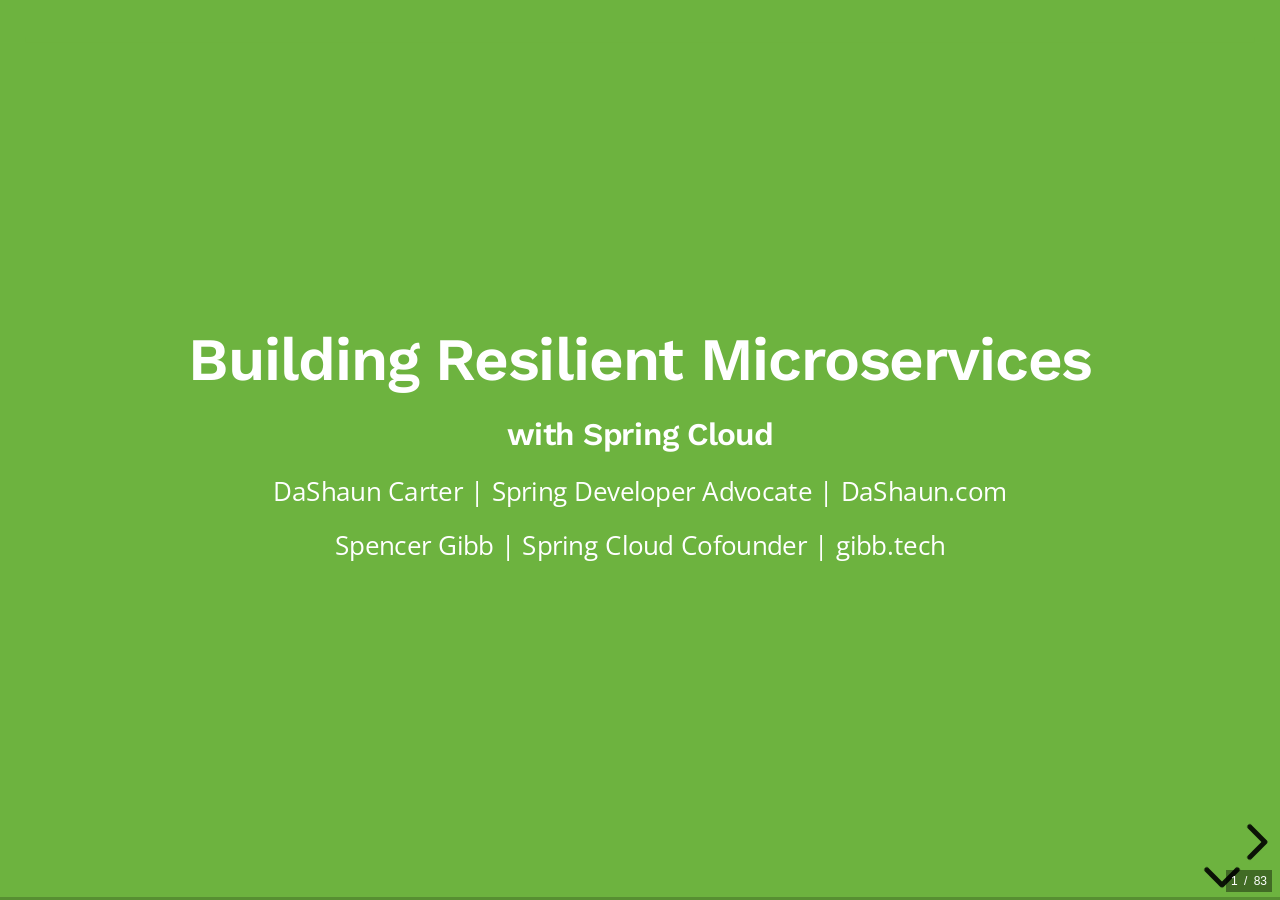
==== commit 84170545: "ascii to svg, add .sdkmanrc" ====
--- a/docs/index.html
+++ b/docs/index.html
@@ -49,6 +49,48 @@
         .reveal section[data-background-color="#c0392b"] h3,
         .reveal section[data-background-color="#c0392b"] p { color: white; }
         .reveal .progress, .reveal .controls { color: var(--spring-green); }
+
+        /* ---- slide diagrams (svg.dg) ---- */
+        .reveal svg.dg { display: block; margin: 0 auto; width: 100%; height: auto; font-family: 'Open Sans', sans-serif; }
+        .dg text { text-anchor: middle; }
+        .dg .n-app   { fill: #ffffff; stroke: var(--spring-green); stroke-width: 2.5; }
+        .dg .n-plain { fill: #ffffff; stroke: #cfd8d8; stroke-width: 2; }
+        .dg .n-fill  { fill: var(--spring-green); }
+        .dg .n-infra { fill: #f4f8f8; stroke: #b9c6c6; stroke-width: 2; }
+        .dg .n-msg   { fill: #fdf3f1; stroke: var(--bbq-ember); stroke-width: 2; }
+        .dg .n-bad   { fill: #fdf0ee; stroke: var(--bbq-ember); stroke-width: 2.5; stroke-dasharray: 7 5; }
+        .dg .n-warn  { fill: #fdf6ec; stroke: #d9822b; stroke-width: 2.5; }
+        .dg .band    { fill: #fafcfa; stroke: #dde5e5; stroke-width: 2; stroke-dasharray: 7 6; }
+        .dg .track   { fill: #f1f5f5; }
+        .dg .t       { font-size: 21px;   font-weight: 700; fill: var(--spring-dark); }
+        .dg .t-sm    { font-size: 17px;   font-weight: 700; fill: var(--spring-dark); }
+        .dg .t-lg    { font-size: 25px;   font-weight: 700; fill: var(--spring-dark); }
+        .dg .t-on    { font-size: 23px;   font-weight: 700; fill: #ffffff; }
+        .dg .port    { font-size: 14px;   font-weight: 700; fill: var(--spring-green); }
+        .dg .sub     { font-size: 12.5px; fill: #7b8a8a; }
+        .dg .sub-on  { font-size: 13.5px; fill: #eaf5e2; }
+        .dg .lbl     { font-size: 13px;   fill: #7b8a8a; }
+        .dg .lbl-g   { font-size: 13px;   font-weight: 700; fill: #59942f; }
+        .dg .lbl-e   { font-size: 13px;   font-weight: 700; fill: var(--bbq-ember); }
+        .dg .lbl-a   { font-size: 13px;   font-weight: 700; fill: #b3701f; }
+        .dg .mono    { font-family: 'SFMono-Regular', Consolas, 'Liberation Mono', Menlo, monospace; font-size: 12.5px; fill: #7b8a8a; }
+        .dg .flow    { stroke: var(--spring-green); stroke-width: 2.5; fill: none; }
+        .dg .async   { stroke: var(--bbq-ember);    stroke-width: 2.5; fill: none; }
+        .dg .weak    { stroke: #8fa0a0; stroke-width: 2.5; stroke-dasharray: 7 5; fill: none; }
+        .dg .warn    { stroke: #d9822b; stroke-width: 2.5; fill: none; }
+        .dg .thin    { stroke: #c8d2d2; stroke-width: 2; fill: none; stroke-linejoin: round; }
+        .dg .start   { text-anchor: start; }
+        .dg .end     { text-anchor: end; }
+        /* on a green section background */
+        .dg.inv .n-app   { fill: rgba(255,255,255,.15); stroke: #ffffff; }
+        .dg.inv .n-plain { fill: rgba(255,255,255,.09); stroke: rgba(255,255,255,.6); }
+        .dg.inv .n-msg   { fill: rgba(255,255,255,.15); stroke: #ffe2da; }
+        .dg.inv .band    { fill: rgba(255,255,255,.08); stroke: rgba(255,255,255,.5); }
+        .dg.inv .t, .dg.inv .t-sm, .dg.inv .t-lg { fill: #ffffff; }
+        .dg.inv .port, .dg.inv .lbl-g { fill: #eaf5e2; }
+        .dg.inv .sub, .dg.inv .lbl, .dg.inv .mono { fill: rgba(255,255,255,.85); }
+        .dg.inv .flow  { stroke: #ffffff; }
+        .dg.inv .async { stroke: #ffe2da; }
     </style>
 </head>
 <body>
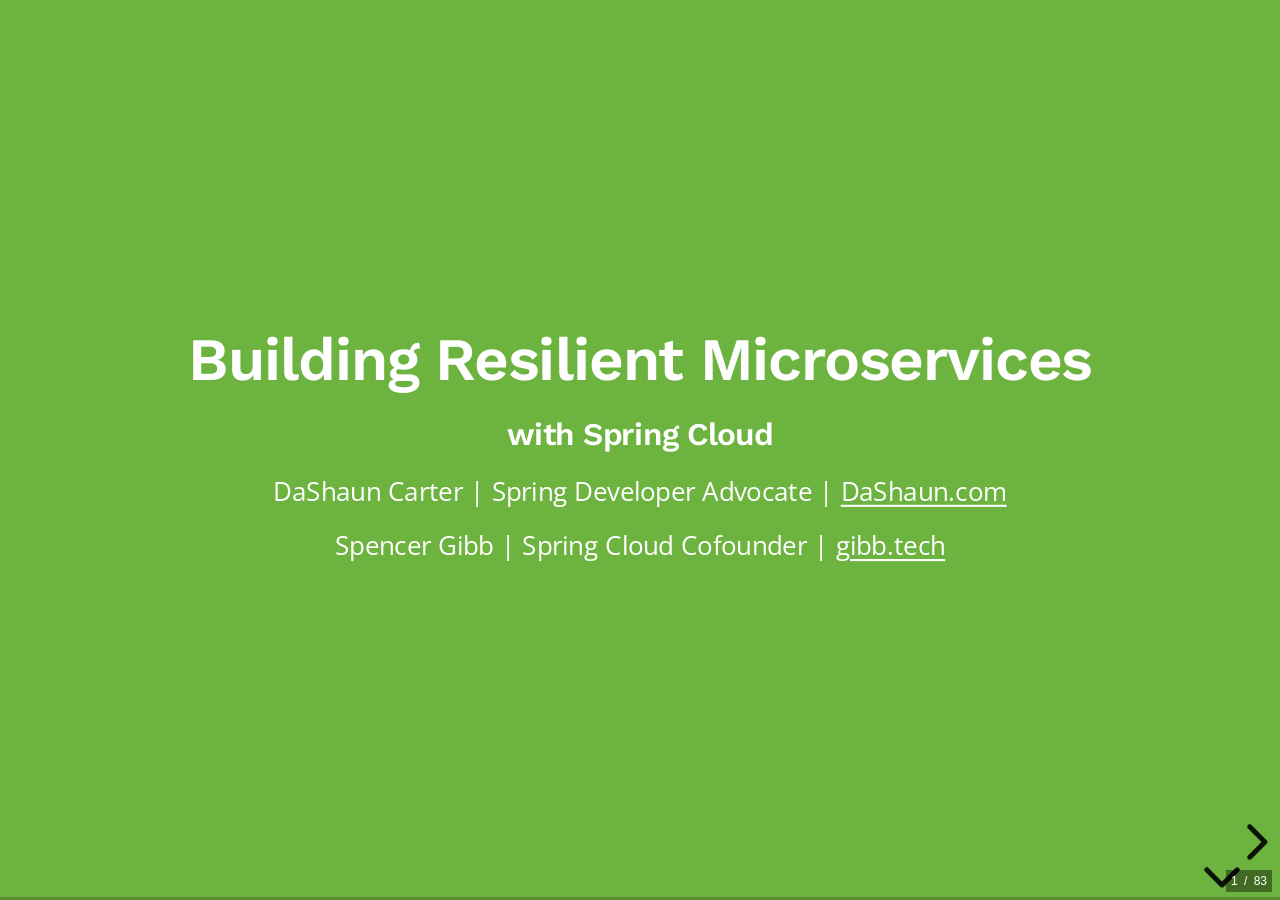
==== commit a57e0cfc: "background colors" ====
--- a/docs/index.html
+++ b/docs/index.html
@@ -49,6 +49,20 @@
         .reveal section[data-background-color="#c0392b"] h3,
         .reveal section[data-background-color="#c0392b"] p { color: white; }
         .reveal .progress, .reveal .controls { color: var(--spring-green); }
+
+        /* On colored slides a link must not inherit the body link color:
+           #6db33f on #6db33f is literally invisible. */
+        .reveal section[data-background-color="#6db33f"] a { color: #ffffff; text-decoration: underline; text-underline-offset: 4px; }
+        .reveal section[data-background-color="#191e1e"] a { color: #a8e07a; text-decoration: underline; text-underline-offset: 4px; }
+        /* Same for blockquotes: the near-white default panel + white text is unreadable. */
+        .reveal section[data-background-color="#6db33f"] blockquote,
+        .reveal section[data-background-color="#191e1e"] blockquote {
+            background: rgba(255, 255, 255, .13);
+            border-left-color: rgba(255, 255, 255, .9);
+            color: #ffffff;
+        }
+        .reveal section[data-background-color="#6db33f"] blockquote p,
+        .reveal section[data-background-color="#191e1e"] blockquote p { color: #ffffff; }
 
         /* ---- slide diagrams (svg.dg) ---- */
         .reveal svg.dg { display: block; margin: 0 auto; width: 100%; height: auto; font-family: 'Open Sans', sans-serif; }
